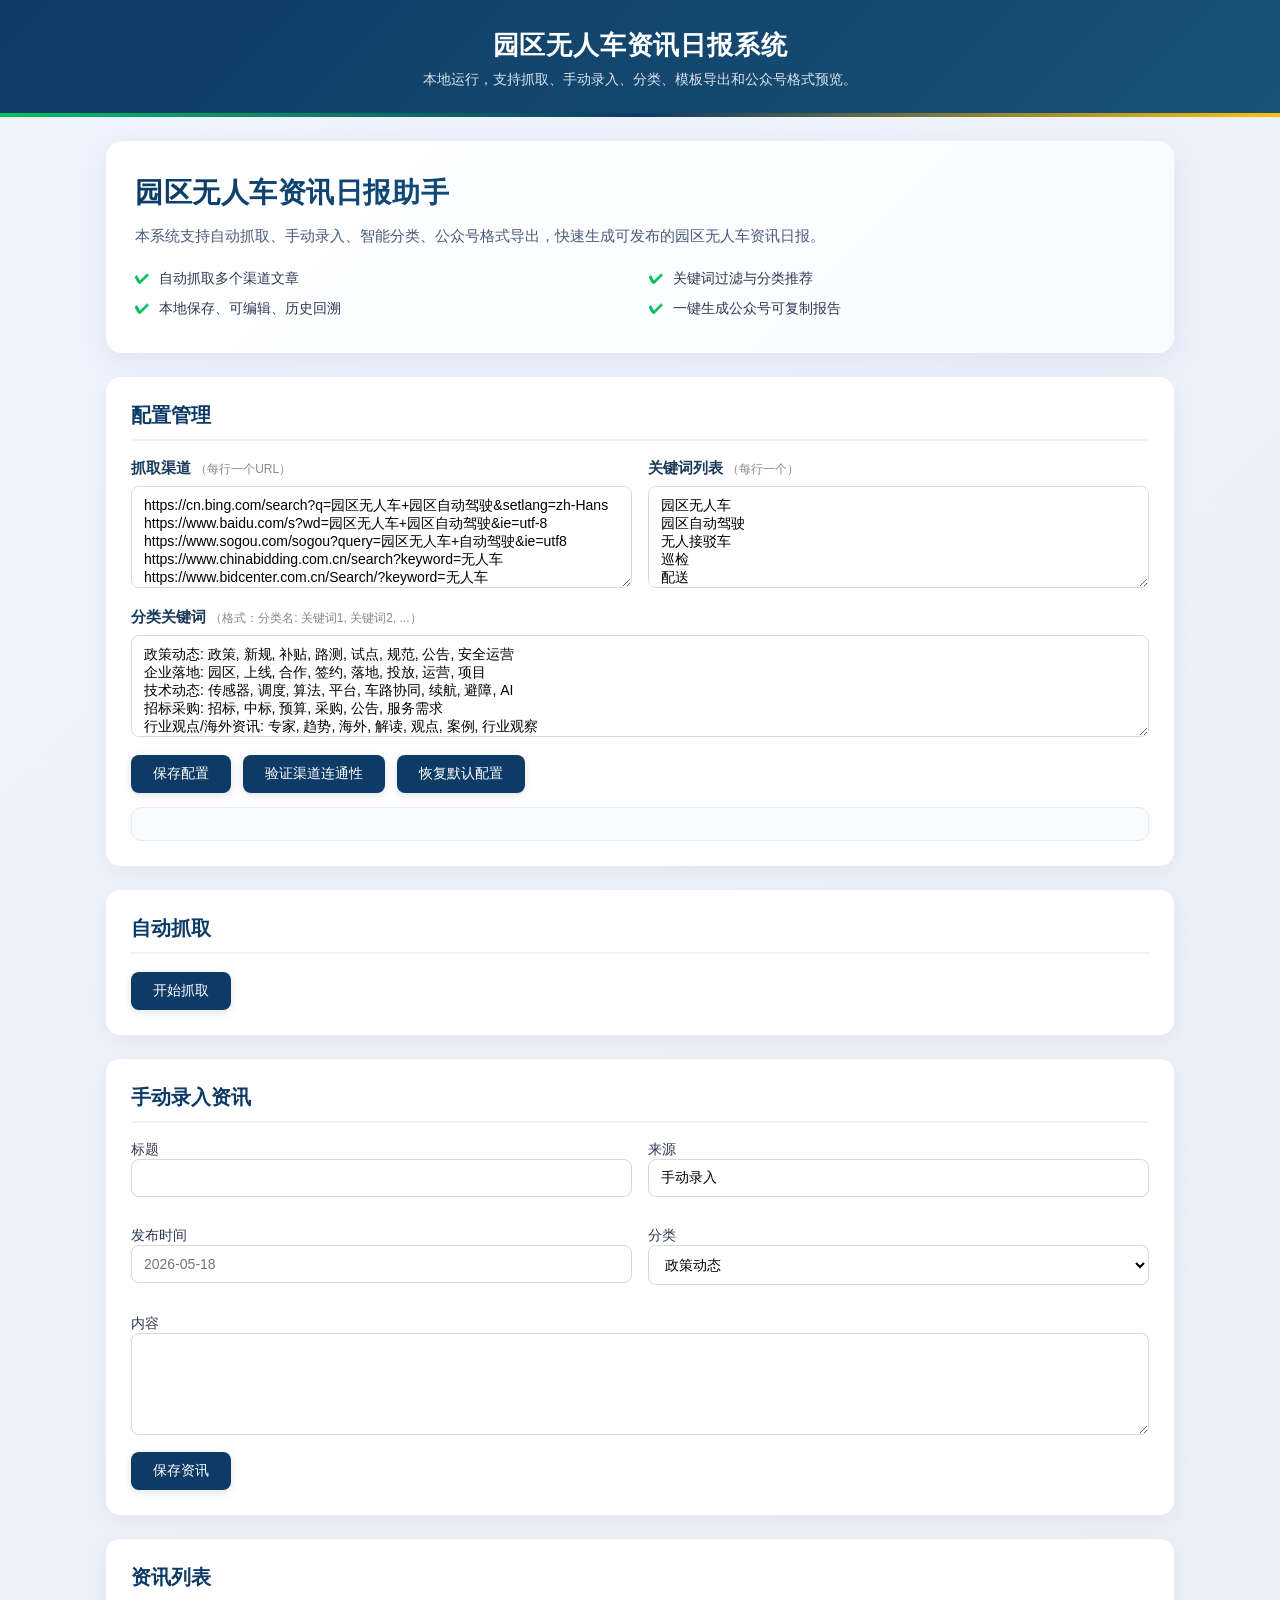
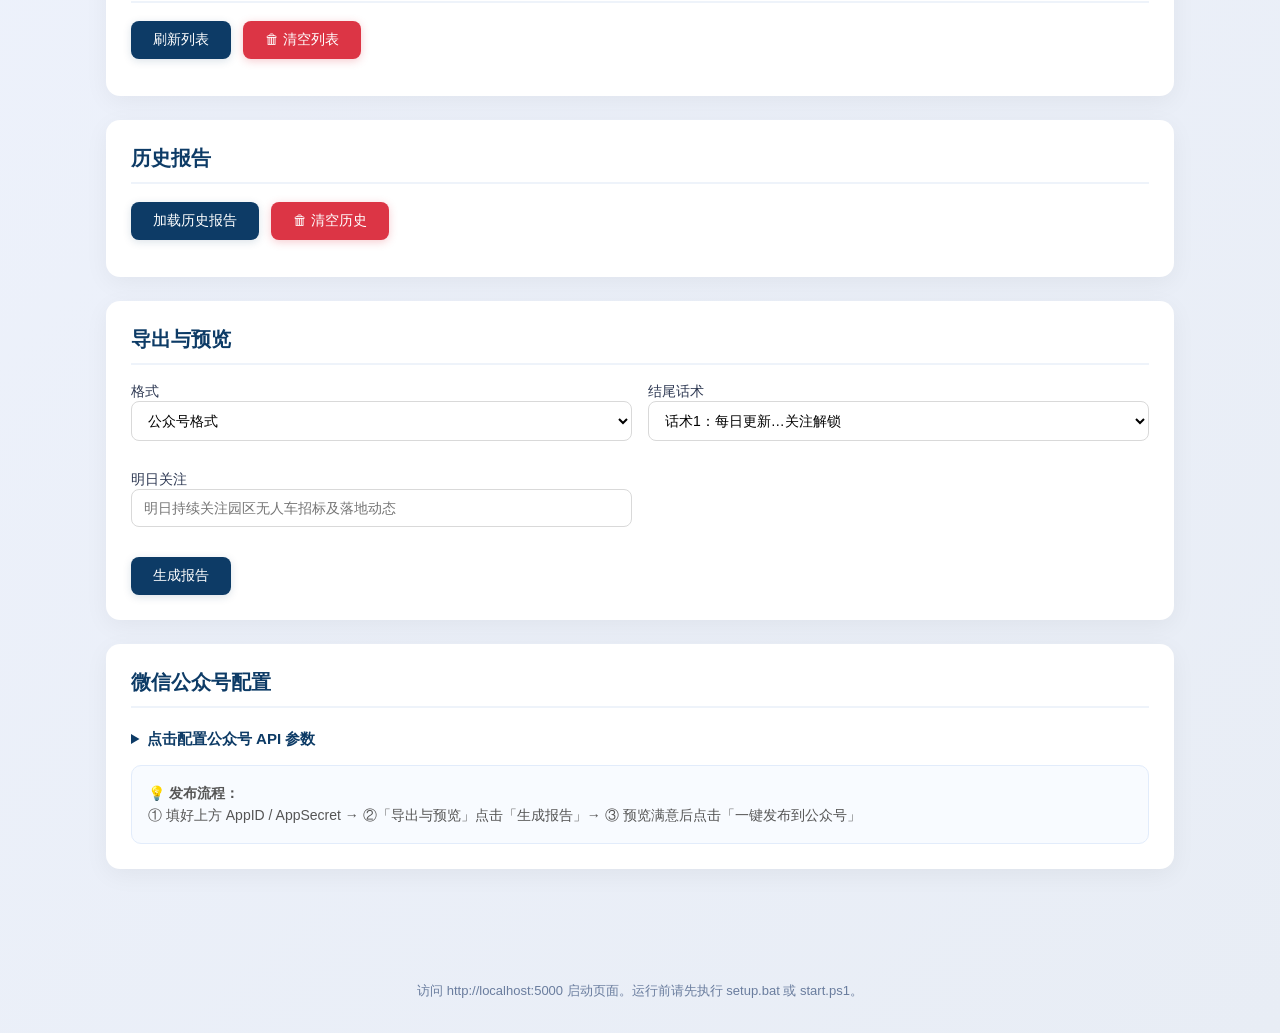
==== static/index.html @ c297212b "init: 园区无人车每日资讯日报系统" ====
<!doctype html>
<html lang="zh-CN">
<head>
  <meta charset="utf-8" />
  <meta name="viewport" content="width=device-width, initial-scale=1.0" />
  <title>园区无人车资讯日报系统</title>
  <link rel="stylesheet" href="style.css" />
</head>
<body>
  <header>
    <h1>园区无人车资讯日报系统</h1>
    <p>本地运行，支持抓取、手动录入、分类、模板导出和公众号格式预览。</p>
  </header>

  <main>
    <section class="hero">
      <div class="hero-inner">
        <div>
          <h2>园区无人车资讯日报助手</h2>
          <p>本系统支持自动抓取、手动录入、智能分类、公众号格式导出，快速生成可发布的园区无人车资讯日报。</p>
          <ul class="hero-list">
            <li>自动抓取多个渠道文章</li>
            <li>关键词过滤与分类推荐</li>
            <li>本地保存、可编辑、历史回溯</li>
            <li>一键生成公众号可复制报告</li>
          </ul>
        </div>
      </div>
    </section>

    <section class="panel">
      <h2>配置管理</h2>
      <div class="config-grid">
        <div>
          <h3>抓取渠道 <span style="font-weight:normal;font-size:12px;color:#888;">（每行一个URL）</span></h3>
          <textarea id="channels" rows="5" style="width:100%;">https://cn.bing.com/search?q=园区无人车+园区自动驾驶&setlang=zh-Hans
https://www.baidu.com/s?wd=园区无人车+园区自动驾驶&ie=utf-8
https://www.sogou.com/sogou?query=园区无人车+自动驾驶&ie=utf8
https://www.chinabidding.com.cn/search?keyword=无人车
https://www.bidcenter.com.cn/Search/?keyword=无人车
https://auto.gasgoo.com/
https://www.autohome.com.cn/bestauto/
https://www.d1ev.com/</textarea>
        </div>
        <div>
          <h3>关键词列表 <span style="font-weight:normal;font-size:12px;color:#888;">（每行一个）</span></h3>
          <textarea id="keywords" rows="5">园区无人车
园区自动驾驶
无人接驳车
巡检
配送
环卫
低速无人车
自动驾驶 园区
无人配送车
接驳车</textarea>
        </div>
      </div>
      <div style="margin-top:12px;">
        <h3>分类关键词 <span style="font-weight:normal;font-size:12px;color:#888;">（格式：分类名: 关键词1, 关键词2, ...）</span></h3>
        <textarea id="categories" rows="5" style="width:100%;">政策动态: 政策, 新规, 补贴, 路测, 试点, 规范, 公告, 安全运营
企业落地: 园区, 上线, 合作, 签约, 落地, 投放, 运营, 项目
技术动态: 传感器, 调度, 算法, 平台, 车路协同, 续航, 避障, AI
招标采购: 招标, 中标, 预算, 采购, 公告, 服务需求
行业观点/海外资讯: 专家, 趋势, 海外, 解读, 观点, 案例, 行业观察</textarea>
      </div>
      <div class="button-row">
        <button id="saveConfig">保存配置</button>
        <button id="verifyChannelsBtn">验证渠道连通性</button>
        <button id="resetDefaultChannelsBtn">恢复默认配置</button>
      </div>
      <div id="channelStatus" class="status-panel"></div>
    </section>

    <section class="panel">
      <h2>自动抓取</h2>
      <button id="crawlBtn">开始抓取</button>
      <div id="crawlResult"></div>
    </section>

    <section class="panel">
      <h2>手动录入资讯</h2>
      <div class="form-grid">
        <label>标题<input id="manualTitle" type="text" /></label>
        <label>来源<input id="manualSource" type="text" value="手动录入"/></label>
        <label>发布时间<input id="manualTime" type="text" placeholder="2026-05-18"/></label>
        <label>分类<select id="manualCategory">
          <option>政策动态</option>
          <option>企业落地</option>
          <option>技术动态</option>
          <option>招标采购</option>
          <option>行业观点/海外资讯</option>
        </select></label>
      </div>
      <label>内容<textarea id="manualContent" rows="5"></textarea></label>
      <button id="addNewsBtn">保存资讯</button>
    </section>

    <section class="panel">
      <h2>资讯列表</h2>
      <div class="button-row" style="margin-bottom:12px;">
        <button id="refreshNewsBtn">刷新列表</button>
        <button id="clearNewsBtn" class="btn-danger">🗑 清空列表</button>
      </div>
      <div id="newsList"></div>
    </section>

    <section class="panel">
      <h2>历史报告</h2>
      <div class="button-row" style="margin-bottom:12px;">
        <button id="loadHistoryBtn">加载历史报告</button>
        <button id="clearHistoryBtn" class="btn-danger">🗑 清空历史</button>
      </div>
      <div id="historyList"></div>
    </section>

    <section class="panel">
      <h2>导出与预览</h2>
      <div class="form-grid">
        <label>格式<select id="exportFormat"><option value="mp" selected>公众号格式</option><option value="text">纯文本</option><option value="html">HTML预览</option></select></label>
        <label>结尾话术<select id="closingStyle">
          <option value="0">话术1：每日更新…关注解锁</option>
          <option value="1">话术2：留言聊聊…重点跟进</option>
        </select></label>
        <label>明日关注<input id="attentionText" type="text" placeholder="明日持续关注园区无人车招标及落地动态"/></label>
      </div>
      <div class="button-row">
        <button id="exportBtn">生成报告</button>
        <button id="copyExportBtn" style="display:none;">一键复制（含格式）</button>
        <button id="publishBtn" style="display:none;" class="btn-wechat">📤 一键发布到公众号</button>
      </div>
      <div id="exportResult"></div>
      <div id="publishResult" class="status-panel" style="display:none;"></div>
    </section>

    <section class="panel">
      <h2>微信公众号配置</h2>
      <details>
        <summary>点击配置公众号 API 参数</summary>
        <div class="config-grid" style="margin-top:12px;">
          <label>AppID<input id="wechatAppid" type="text" placeholder="公众号 AppID" /></label>
          <label>AppSecret<input id="wechatSecret" type="password" placeholder="公众号 AppSecret" /></label>
          <label>公众号名称<input id="wechatName" type="text" placeholder="如：园区无人车资讯" /></label>
        </div>
        <button id="saveWechatConfig">保存公众号配置</button>
        <span id="wechatConfigStatus" class="config-status"></span>
      </details>
      <div class="status-panel" style="margin-top:12px;color:#555;">
        <strong>💡 发布流程：</strong><br/>
        ① 填好上方 AppID / AppSecret → ②「导出与预览」点击「生成报告」→ ③ 预览满意后点击「一键发布到公众号」
      </div>
    </section>
  </main>

  <footer>
    <p>访问 http://localhost:5000 启动页面。运行前请先执行 setup.bat 或 start.ps1。</p>
  </footer>

  <script src="app.js"></script>
</body>
</html>
---- static/style.css ----
* {
  box-sizing: border-box;
}

body {
  margin: 0;
  padding: 0;
  font-family: -apple-system, "Microsoft YaHei", "PingFang SC", sans-serif;
  background: linear-gradient(135deg, #f0f4ff 0%, #e8edf5 100%);
  color: #1a1a2e;
  min-height: 100vh;
}

header {
  background: linear-gradient(135deg, #0d3b66 0%, #1a5276 100%);
  color: #fff;
  padding: 28px 24px;
  text-align: center;
  position: relative;
  overflow: hidden;
}

header::after {
  content: '';
  position: absolute;
  bottom: 0;
  left: 0;
  right: 0;
  height: 4px;
  background: linear-gradient(90deg, #07c160, #0d3b66, #ffc107);
}

header h1 {
  margin: 0;
  font-size: 26px;
  font-weight: 700;
  letter-spacing: 0.03em;
}

header p {
  margin: 8px 0 0;
  font-size: 14px;
  opacity: 0.85;
}

main {
  max-width: 1100px;
  margin: 24px auto;
  padding: 0 16px 32px;
}

.hero {
  background: linear-gradient(135deg, #ffffff 0%, #f8fbff 100%);
  border-radius: 16px;
  box-shadow: 0 8px 32px rgba(13, 59, 102, 0.08);
  margin-bottom: 24px;
  padding: 32px 28px;
  border: 1px solid rgba(255,255,255,0.6);
}

.hero h2 {
  margin: 0 0 10px;
  font-size: 28px;
  font-weight: 700;
  background: linear-gradient(135deg, #0d3b66, #1a6b9e);
  -webkit-background-clip: text;
  -webkit-text-fill-color: transparent;
  background-clip: text;
  letter-spacing: 0.02em;
}

.hero p {
  margin: 0 0 18px;
  font-size: 15px;
  color: #4a5b79;
  line-height: 1.8;
}

.hero-list {
  list-style: none;
  padding: 0;
  margin: 0;
  display: grid;
  grid-template-columns: repeat(2, minmax(0, 1fr));
  gap: 8px 18px;
}

.hero-list li {
  position: relative;
  padding-left: 24px;
  color: #2d3852;
  font-size: 14px;
  line-height: 1.6;
}

.hero-list li::before {
  content: "✔";
  position: absolute;
  left: 0;
  top: 0;
  color: #07c160;
  font-weight: bold;
}

.panel {
  background: #ffffff;
  border-radius: 14px;
  box-shadow: 0 6px 24px rgba(0,0,0,0.05);
  margin-bottom: 24px;
  padding: 24px;
  border: 1px solid rgba(255,255,255,0.8);
  transition: box-shadow 0.25s ease;
}

.panel:hover {
  box-shadow: 0 8px 32px rgba(13, 59, 102, 0.08);
}

.panel h2 {
  margin-top: 0;
  margin-bottom: 18px;
  color: #0d3b66;
  font-size: 20px;
  font-weight: 600;
  padding-bottom: 10px;
  border-bottom: 2px solid #eef3fa;
}

.panel h3 {
  font-size: 15px;
  font-weight: 600;
  color: #1a3a5c;
  margin: 0 0 8px;
}

.config-grid,
.form-grid {
  display: grid;
  grid-template-columns: 1fr 1fr;
  gap: 16px;
  margin-bottom: 16px;
}

@media (max-width: 640px) {
  .config-grid,
  .form-grid {
    grid-template-columns: 1fr;
  }
  .hero-list {
    grid-template-columns: 1fr;
  }
}

.button-row {
  display: flex;
  flex-wrap: wrap;
  gap: 12px;
  margin-top: 14px;
}

.status-panel {
  margin-top: 14px;
  padding: 16px;
  background: #f8fbff;
  border: 1px solid #e2ecfb;
  border-radius: 10px;
  color: #33475b;
  font-size: 14px;
  line-height: 1.6;
}

label {
  display: block;
  margin-bottom: 14px;
  font-size: 14px;
  font-weight: 500;
  color: #2d3852;
}

input[type="text"],
input[type="password"],
textarea, select {
  width: 100%;
  padding: 10px 12px;
  border: 1.5px solid #d9d9d9;
  border-radius: 8px;
  font-size: 14px;
  font-family: inherit;
  transition: border-color 0.2s ease, box-shadow 0.2s ease;
  background: #fff;
}

input[type="text"]:focus,
input[type="password"]:focus,
textarea:focus, select:focus {
  outline: none;
  border-color: #0d3b66;
  box-shadow: 0 0 0 3px rgba(13, 59, 102, 0.1);
}

textarea {
  resize: vertical;
}

button {
  border: none;
  background: #0d3b66;
  color: #fff;
  padding: 10px 22px;
  border-radius: 8px;
  cursor: pointer;
  font-size: 14px;
  font-weight: 500;
  transition: all 0.2s ease;
  box-shadow: 0 2px 8px rgba(13, 59, 102, 0.15);
}

button:hover {
  background: #1a5276;
  transform: translateY(-1px);
  box-shadow: 0 4px 16px rgba(13, 59, 102, 0.25);
}

button:active {
  transform: translateY(0);
  box-shadow: 0 1px 4px rgba(13, 59, 102, 0.15);
}

button:disabled {
  opacity: 0.6;
  cursor: not-allowed;
  transform: none !important;
}

.news-card,
.crawl-card {
  border: 1px solid #e6e9f0;
  border-radius: 12px;
  padding: 16px;
  margin-bottom: 14px;
  background: #fbfcff;
  transition: box-shadow 0.2s ease, transform 0.2s ease;
}

.news-card:hover,
.crawl-card:hover {
  box-shadow: 0 4px 16px rgba(13, 59, 102, 0.06);
  transform: translateY(-1px);
}

.news-card-main {
  display: flex;
  gap: 14px;
  align-items: flex-start;
}

.news-title {
  font-weight: 700;
  font-size: 16px;
  color: #14385b;
}

.news-thumb {
  width: 80px;
  height: 60px;
  border-radius: 8px;
  object-fit: cover;
  flex-shrink: 0;
  background: #f0f4ff;
}

.news-body {
  flex: 1;
  min-width: 0;
}

.news-link {
  display: inline-block;
  font-size: 12px;
  color: #1a6b9e;
  text-decoration: none;
  border-bottom: 1px solid #c8daf0;
  padding-bottom: 1px;
  transition: color 0.2s;
}
.news-link:hover {
  color: #0d3b66;
  border-bottom-color: #0d3b66;
}

.news-meta {
  margin: 6px 0 0;
  font-size: 12px;
  color: #6a7d9e;
  display: flex;
  gap: 10px;
  align-items: center;
  flex-wrap: wrap;
}

.news-content {
  font-size: 14px;
  line-height: 1.7;
  color: #333;
}

.news-actions {
  margin-top: 12px;
  display: flex;
  gap: 10px;
}

.news-actions button {
  padding: 6px 14px;
  font-size: 13px;
}

.edit-form {
  border-top: 1px solid #eaeff8;
  padding-top: 14px;
  margin-top: 12px;
}

.history-card {
  border: 1px solid #e6e9f0;
  border-radius: 12px;
  padding: 16px;
  margin-bottom: 14px;
  background: #fff;
  transition: box-shadow 0.2s ease;
}

.history-card:hover {
  box-shadow: 0 4px 16px rgba(13, 59, 102, 0.06);
}

.history-card pre {
  white-space: pre-wrap;
  word-break: break-word;
  background: #f9fbff;
  border-radius: 8px;
  padding: 14px;
  border: 1px solid #e6e9f0;
  margin-top: 8px;
  font-size: 13px;
}

footer {
  text-align: center;
  color: #6a7d9e;
  font-size: 13px;
  padding: 20px 0;
}

pre {
  white-space: pre-wrap;
  word-break: break-word;
  background: #f0f4ff;
  padding: 16px;
  border-radius: 10px;
  border: 1px solid #dce3f5;
  font-size: 13px;
}

.badge {
  display: inline-block;
  padding: 3px 10px;
  border-radius: 12px;
  font-size: 11px;
  font-weight: 600;
  color: #fff;
  letter-spacing: 0.02em;
}
.badge-pass { background: #07c160; }
.badge-weak { background: #ff9500; color: #fff; }
.badge-fail { background: #ff3b30; }

.btn-wechat {
  background: #07c160;
  box-shadow: 0 2px 8px rgba(7, 193, 96, 0.3);
}
.btn-wechat:hover {
  background: #06ad56;
  box-shadow: 0 4px 16px rgba(7, 193, 96, 0.4);
}

.btn-danger {
  background: #dc3545;
  box-shadow: 0 2px 8px rgba(220, 53, 69, 0.25);
}
.btn-danger:hover {
  background: #c82333;
  box-shadow: 0 4px 16px rgba(220, 53, 69, 0.35);
}

.mp-preview {
  background: #ffffff;
  border: 1px solid #e0e0e0;
  border-radius: 12px;
  padding: 24px 20px;
  font-family: -apple-system, "Microsoft YaHei", "PingFang SC", sans-serif;
  font-size: 15px;
  line-height: 1.8;
  color: #222;
  max-width: 600px;
  margin: 14px 0;
}
.mp-preview strong {
  font-weight: 700;
}
.mp-preview br {
  content: "";
  display: block;
  margin: 4px 0;
}

details summary {
  cursor: pointer;
  color: #0d3b66;
  font-weight: 600;
  font-size: 15px;
  padding: 4px 0;
  transition: color 0.2s;
}
details summary:hover {
  color: #1a6b9e;
}

.config-status {
  margin-left: 12px;
  font-size: 13px;
  color: #888;
}

/* ── 抓取按钮加载动画 ── */
.spinner {
  display: inline-block;
  width: 14px;
  height: 14px;
  border: 2px solid rgba(255,255,255,0.3);
  border-top-color: #fff;
  border-radius: 50%;
  animation: spin 0.7s linear infinite;
  vertical-align: middle;
  margin-right: 4px;
}

@keyframes spin {
  to { transform: rotate(360deg); }
}

button.is-loading {
  opacity: 0.8;
  cursor: wait;
  pointer-events: none;
}
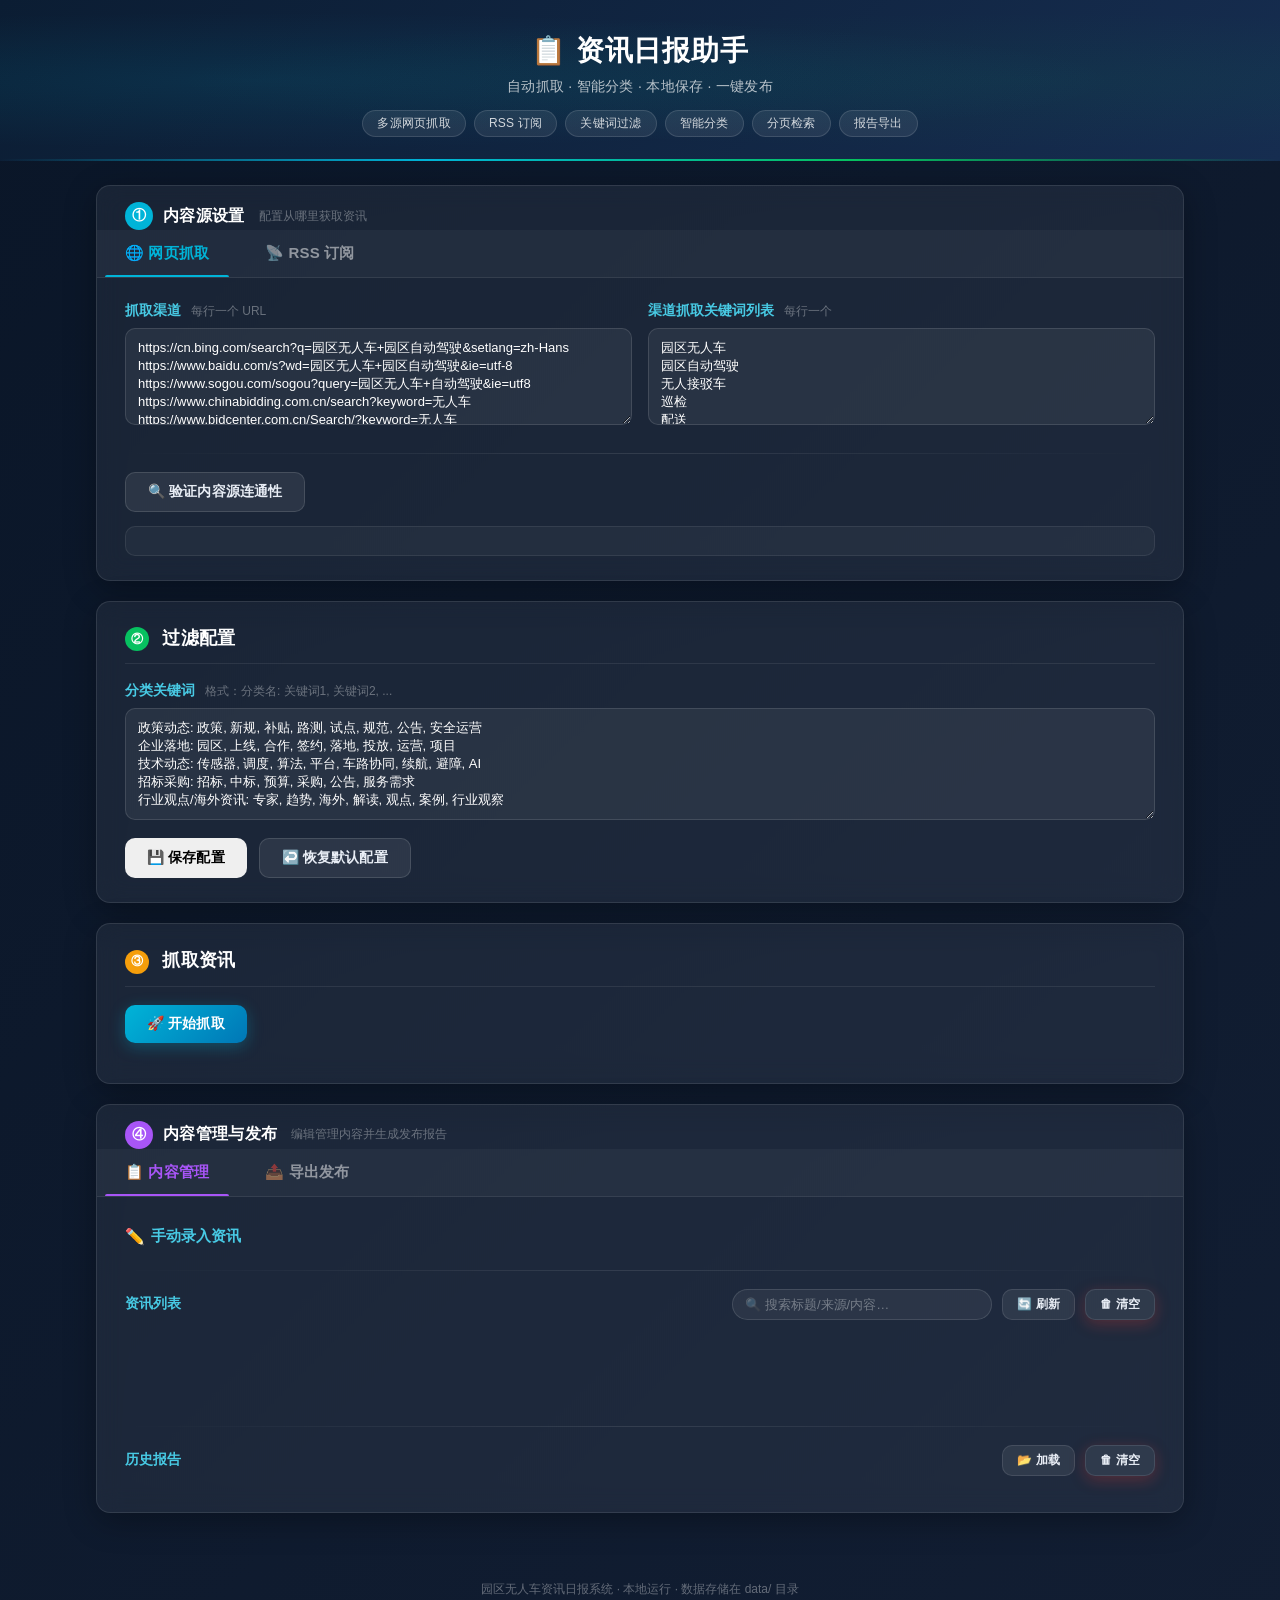
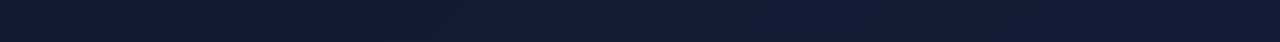
==== commit 0122fb33: "feat: 完整功能迭代 — RSS 订阅/OPML 导入/UI 重构/分页/微信发布等 - 新增 RSS 订阅源抓取（feedparser，并行 8 线程） - AV_Feeds.opml 订阅清单" ====
--- a/static/index.html
+++ b/static/index.html
@@ -3,37 +3,45 @@
 <head>
   <meta charset="utf-8" />
   <meta name="viewport" content="width=device-width, initial-scale=1.0" />
-  <title>园区无人车资讯日报系统</title>
+  <title>资讯日报助手</title>
   <link rel="stylesheet" href="style.css" />
 </head>
 <body>
   <header>
-    <h1>园区无人车资讯日报系统</h1>
-    <p>本地运行，支持抓取、手动录入、分类、模板导出和公众号格式预览。</p>
+    <div class="header-bg"></div>
+    <div class="header-inner">
+      <h1>📋 资讯日报助手</h1>
+      <p class="header-desc">自动抓取 · 智能分类 · 本地保存 · 一键发布</p>
+      <div class="header-tags">
+        <span>多源网页抓取</span>
+        <span>RSS 订阅</span>
+        <span>关键词过滤</span>
+        <span>智能分类</span>
+        <span>分页检索</span>
+        <span>报告导出</span>
+      </div>
+    </div>
   </header>
 
   <main>
-    <section class="hero">
-      <div class="hero-inner">
-        <div>
-          <h2>园区无人车资讯日报助手</h2>
-          <p>本系统支持自动抓取、手动录入、智能分类、公众号格式导出，快速生成可发布的园区无人车资讯日报。</p>
-          <ul class="hero-list">
-            <li>自动抓取多个渠道文章</li>
-            <li>关键词过滤与分类推荐</li>
-            <li>本地保存、可编辑、历史回溯</li>
-            <li>一键生成公众号可复制报告</li>
-          </ul>
-        </div>
-      </div>
-    </section>
-
-    <section class="panel">
-      <h2>配置管理</h2>
-      <div class="config-grid">
-        <div>
-          <h3>抓取渠道 <span style="font-weight:normal;font-size:12px;color:#888;">（每行一个URL）</span></h3>
-          <textarea id="channels" rows="5" style="width:100%;">https://cn.bing.com/search?q=园区无人车+园区自动驾驶&setlang=zh-Hans
+    <!-- ─── ① 内容源设置 ─── -->
+    <div class="panel glass sheet-wrapper step-1">
+      <div class="step-header">
+        <span class="step-badge">①</span>
+        <span class="step-label">内容源设置</span>
+        <span class="step-hint">配置从哪里获取资讯</span>
+      </div>
+      <nav class="sheet-bar" id="sourceSheetBar">
+        <button class="sheet-btn active" data-sheet="web">🌐 网页抓取</button>
+        <button class="sheet-btn" data-sheet="rss">📡 RSS 订阅</button>
+      </nav>
+
+      <!-- ▸ 网页抓取 sheet -->
+      <div class="sheet-panel" data-sheet="web">
+        <div class="config-grid">
+          <div class="field-group">
+            <h3>抓取渠道 <span class="hint">每行一个 URL</span></h3>
+            <textarea id="channels" rows="5">https://cn.bing.com/search?q=园区无人车+园区自动驾驶&setlang=zh-Hans
 https://www.baidu.com/s?wd=园区无人车+园区自动驾驶&ie=utf-8
 https://www.sogou.com/sogou?query=园区无人车+自动驾驶&ie=utf8
 https://www.chinabidding.com.cn/search?keyword=无人车
@@ -41,10 +49,10 @@
 https://auto.gasgoo.com/
 https://www.autohome.com.cn/bestauto/
 https://www.d1ev.com/</textarea>
-        </div>
-        <div>
-          <h3>关键词列表 <span style="font-weight:normal;font-size:12px;color:#888;">（每行一个）</span></h3>
-          <textarea id="keywords" rows="5">园区无人车
+          </div>
+          <div class="field-group">
+            <h3>渠道抓取关键词列表 <span class="hint">每行一个</span></h3>
+            <textarea id="keywords" rows="5">园区无人车
 园区自动驾驶
 无人接驳车
 巡检
@@ -54,106 +62,143 @@
 自动驾驶 园区
 无人配送车
 接驳车</textarea>
-        </div>
-      </div>
-      <div style="margin-top:12px;">
-        <h3>分类关键词 <span style="font-weight:normal;font-size:12px;color:#888;">（格式：分类名: 关键词1, 关键词2, ...）</span></h3>
-        <textarea id="categories" rows="5" style="width:100%;">政策动态: 政策, 新规, 补贴, 路测, 试点, 规范, 公告, 安全运营
+          </div>
+        </div>
+        <div class="section-divider"></div>
+        <div style="display:flex;gap:8px;align-items:center;">
+          <button id="verifyChannelsBtn" class="btn-secondary">🔍 验证内容源连通性</button>
+        </div>
+        <div id="channelStatus" class="status-panel verify-scroll"></div>
+      </div>
+
+      <!-- ▸ RSS 订阅 sheet -->
+      <div class="sheet-panel hidden" data-sheet="rss">
+        <div class="field-group">
+          <h3>RSS 订阅源 <span class="hint">每行一个 Feed URL，不额外过滤关键词</span></h3>
+          <textarea id="rssSources" rows="4" placeholder="https://example.com/feed.xml"></textarea>
+          <button id="verifyRssBtn" class="btn-secondary" style="margin-top:8px;">🔍 验证 RSS 源连通性</button>
+        </div>
+        <div id="rssVerifyResult" class="status-panel verify-scroll" style="margin-top:12px;"></div>
+      </div>
+    </div>
+
+    <!-- ─── 过滤配置 ─── -->
+    <section class="panel glass">
+      <h2><span class="step-badge badge-2" style="display:inline-flex;width:24px;height:24px;font-size:12px;margin-right:8px;vertical-align:middle;">②</span> 过滤配置</h2>
+      <div class="field-group">
+        <h3>分类关键词 <span class="hint">格式：分类名: 关键词1, 关键词2, ...</span></h3>
+        <textarea id="categories" rows="6">政策动态: 政策, 新规, 补贴, 路测, 试点, 规范, 公告, 安全运营
 企业落地: 园区, 上线, 合作, 签约, 落地, 投放, 运营, 项目
 技术动态: 传感器, 调度, 算法, 平台, 车路协同, 续航, 避障, AI
 招标采购: 招标, 中标, 预算, 采购, 公告, 服务需求
 行业观点/海外资讯: 专家, 趋势, 海外, 解读, 观点, 案例, 行业观察</textarea>
       </div>
       <div class="button-row">
-        <button id="saveConfig">保存配置</button>
-        <button id="verifyChannelsBtn">验证渠道连通性</button>
-        <button id="resetDefaultChannelsBtn">恢复默认配置</button>
-      </div>
-      <div id="channelStatus" class="status-panel"></div>
+        <button id="saveConfig">💾 保存配置</button>
+        <button id="resetDefaultChannelsBtn" class="btn-secondary">↩️ 恢复默认配置</button>
+      </div>
     </section>
 
-    <section class="panel">
-      <h2>自动抓取</h2>
-      <button id="crawlBtn">开始抓取</button>
+    <!-- ─── 抓取资讯 ─── -->
+    <section class="panel glass">
+      <h2><span class="step-badge badge-3" style="display:inline-flex;width:24px;height:24px;font-size:12px;margin-right:8px;vertical-align:middle;">③</span> 抓取资讯</h2>
+      <div class="action-bar">
+        <button id="crawlBtn" class="btn-primary" onclick="crawlNews()">🚀 开始抓取</button>
+      </div>
       <div id="crawlResult"></div>
     </section>
 
-    <section class="panel">
-      <h2>手动录入资讯</h2>
-      <div class="form-grid">
-        <label>标题<input id="manualTitle" type="text" /></label>
-        <label>来源<input id="manualSource" type="text" value="手动录入"/></label>
-        <label>发布时间<input id="manualTime" type="text" placeholder="2026-05-18"/></label>
-        <label>分类<select id="manualCategory">
-          <option>政策动态</option>
-          <option>企业落地</option>
-          <option>技术动态</option>
-          <option>招标采购</option>
-          <option>行业观点/海外资讯</option>
-        </select></label>
-      </div>
-      <label>内容<textarea id="manualContent" rows="5"></textarea></label>
-      <button id="addNewsBtn">保存资讯</button>
-    </section>
-
-    <section class="panel">
-      <h2>资讯列表</h2>
-      <div class="button-row" style="margin-bottom:12px;">
-        <button id="refreshNewsBtn">刷新列表</button>
-        <button id="clearNewsBtn" class="btn-danger">🗑 清空列表</button>
-      </div>
-      <div id="newsList"></div>
-    </section>
-
-    <section class="panel">
-      <h2>历史报告</h2>
-      <div class="button-row" style="margin-bottom:12px;">
-        <button id="loadHistoryBtn">加载历史报告</button>
-        <button id="clearHistoryBtn" class="btn-danger">🗑 清空历史</button>
-      </div>
-      <div id="historyList"></div>
-    </section>
-
-    <section class="panel">
-      <h2>导出与预览</h2>
-      <div class="form-grid">
-        <label>格式<select id="exportFormat"><option value="mp" selected>公众号格式</option><option value="text">纯文本</option><option value="html">HTML预览</option></select></label>
-        <label>结尾话术<select id="closingStyle">
-          <option value="0">话术1：每日更新…关注解锁</option>
-          <option value="1">话术2：留言聊聊…重点跟进</option>
-        </select></label>
-        <label>明日关注<input id="attentionText" type="text" placeholder="明日持续关注园区无人车招标及落地动态"/></label>
-      </div>
-      <div class="button-row">
-        <button id="exportBtn">生成报告</button>
-        <button id="copyExportBtn" style="display:none;">一键复制（含格式）</button>
-        <button id="publishBtn" style="display:none;" class="btn-wechat">📤 一键发布到公众号</button>
-      </div>
-      <div id="exportResult"></div>
-      <div id="publishResult" class="status-panel" style="display:none;"></div>
-    </section>
-
-    <section class="panel">
-      <h2>微信公众号配置</h2>
-      <details>
-        <summary>点击配置公众号 API 参数</summary>
-        <div class="config-grid" style="margin-top:12px;">
-          <label>AppID<input id="wechatAppid" type="text" placeholder="公众号 AppID" /></label>
-          <label>AppSecret<input id="wechatSecret" type="password" placeholder="公众号 AppSecret" /></label>
-          <label>公众号名称<input id="wechatName" type="text" placeholder="如：园区无人车资讯" /></label>
-        </div>
-        <button id="saveWechatConfig">保存公众号配置</button>
-        <span id="wechatConfigStatus" class="config-status"></span>
-      </details>
-      <div class="status-panel" style="margin-top:12px;color:#555;">
-        <strong>💡 发布流程：</strong><br/>
-        ① 填好上方 AppID / AppSecret → ②「导出与预览」点击「生成报告」→ ③ 预览满意后点击「一键发布到公众号」
-      </div>
-    </section>
+    <!-- ─── ④ 内容管理与发布 ─── -->
+    <div class="panel glass sheet-wrapper step-3">
+      <div class="step-header">
+        <span class="step-badge">④</span>
+        <span class="step-label">内容管理与发布</span>
+        <span class="step-hint">编辑管理内容并生成发布报告</span>
+      </div>
+      <nav class="sheet-bar" id="sheetBar">
+        <button class="sheet-btn active" data-sheet="content">📋 内容管理</button>
+        <button class="sheet-btn" data-sheet="export">📤 导出发布</button>
+      </nav>
+
+      <!-- ▸ 内容管理 sheet -->
+      <div class="sheet-panel" data-sheet="content">
+        <details class="collapsible">
+          <summary><span class="summary-icon">✏️</span> 手动录入资讯</summary>
+          <div class="form-grid" style="margin-top:12px;">
+            <label>标题<input id="manualTitle" type="text" /></label>
+            <label>来源<input id="manualSource" type="text" value="手动录入"/></label>
+            <label>发布时间<input id="manualTime" type="text" placeholder="2026-05-18"/></label>
+            <label>分类<select id="manualCategory">
+              <option>政策动态</option>
+              <option>企业落地</option>
+              <option>技术动态</option>
+              <option>招标采购</option>
+              <option>行业观点/海外资讯</option>
+            </select></label>
+          </div>
+          <label style="margin-top:8px;">内容<textarea id="manualContent" rows="4"></textarea></label>
+          <button id="addNewsBtn" class="btn-secondary">💾 保存资讯</button>
+        </details>
+
+        <div class="section-divider"></div>
+
+        <div class="list-toolbar">
+          <h3 style="margin:0;flex:1;">资讯列表</h3>
+          <input id="newsSearch" type="text" placeholder="🔍 搜索标题/来源/内容…" class="search-input" />
+          <button id="refreshNewsBtn" class="btn-sm">🔄 刷新</button>
+          <button id="clearNewsBtn" class="btn-sm btn-danger">🗑 清空</button>
+        </div>
+        <div id="newsList" class="news-list-container"></div>
+        <div id="newsPagination" class="pagination-bar"></div>
+
+        <div class="section-divider"></div>
+
+        <div class="list-toolbar">
+          <h3 style="margin:0;flex:1;">历史报告</h3>
+          <button id="loadHistoryBtn" class="btn-sm">📂 加载</button>
+          <button id="clearHistoryBtn" class="btn-sm btn-danger">🗑 清空</button>
+        </div>
+        <div id="historyList"></div>
+      </div>
+
+      <!-- ▸ 导出发布 sheet -->
+      <div class="sheet-panel hidden" data-sheet="export">
+        <h2 style="margin-top:0;">📤 导出与发布</h2>
+        <div class="form-grid">
+          <label>格式<select id="exportFormat"><option value="mp" selected>公众号格式</option><option value="text">纯文本</option><option value="html">HTML 预览</option></select></label>
+          <label>结尾话术<select id="closingStyle">
+            <option value="0">话术1：每日更新…关注解锁</option>
+            <option value="1">话术2：留言聊聊…重点跟进</option>
+          </select></label>
+          <label style="grid-column:1/-1;">明日关注<input id="attentionText" type="text" placeholder="明日持续关注园区无人车招标及落地动态" /></label>
+        </div>
+        <div class="action-bar">
+          <button id="exportBtn" class="btn-primary">📄 生成报告</button>
+          <button id="copyExportBtn" style="display:none;" class="btn-secondary">📋 一键复制（含格式）</button>
+          <button id="publishBtn" style="display:none;" class="btn-wechat">📤 发布到公众号</button>
+        </div>
+        <div id="exportResult"></div>
+        <div id="publishResult" class="status-panel" style="display:none;"></div>
+
+        <details class="collapsible" style="margin-top:20px;">
+          <summary><span class="summary-icon">🔧</span> 微信公众号配置 <a href="/wx_publish_config.html" target="_blank" class="config-guide-link" style="font-weight:400;font-size:12px;color:var(--accent);text-decoration:none;margin-left:8px;">📖 配置指引</a></summary>
+          <div class="config-grid" style="margin-top:12px;">
+            <label>AppID<input id="wechatAppid" type="text" placeholder="公众号 AppID" /></label>
+            <label>AppSecret<input id="wechatSecret" type="password" placeholder="公众号 AppSecret" /></label>
+            <label>公众号名称<input id="wechatName" type="text" placeholder="如：园区无人车资讯" /></label>
+          </div>
+          <button id="saveWechatConfig" class="btn-secondary">💾 保存公众号配置</button>
+          <span id="wechatConfigStatus" class="config-status"></span>
+          <p class="hint" style="margin-top:10px;">
+            💡 ① 填好 AppID/AppSecret → ② 点击「生成报告」→ ③ 预览满意后点击「发布到公众号」
+          </p>
+        </details>
+      </div>
+    </div>
   </main>
 
   <footer>
-    <p>访问 http://localhost:5000 启动页面。运行前请先执行 setup.bat 或 start.ps1。</p>
+    <p>园区无人车资讯日报系统 · 本地运行 · 数据存储在 data/ 目录</p>
   </footer>
 
   <script src="app.js"></script>
--- a/static/style.css
+++ b/static/style.css
@@ -1,154 +1,348 @@
-* {
-  box-sizing: border-box;
+/* ══════════════════════════════════════════════════════════════
+   园区无人车资讯日报系统 — 科技感 UI
+   ══════════════════════════════════════════════════════════════ */
+
+/* ── Reset & Base ─────────────────────────────────────────── */
+*, *::before, *::after { box-sizing: border-box; }
+
+:root {
+  --primary:    #0d3b66;
+  --primary-light: #1a6b9e;
+  --accent:     #00b4d8;
+  --accent2:    #48cae4;
+  --success:    #07c160;
+  --warning:    #ff9500;
+  --danger:     #ff3b30;
+  --bg-start:   #0a1628;
+  --bg-end:     #121e33;
+  --card-bg:    rgba(255,255,255,0.06);
+  --card-border: rgba(255,255,255,0.10);
+  --text:       #e8edf5;
+  --text-muted: rgba(255,255,255,0.50);
+  --text-dim:   rgba(255,255,255,0.35);
+  --glow:       rgba(0,180,216,0.15);
+  --radius:     14px;
+  --radius-sm:  10px;
+  --shadow:     0 8px 32px rgba(0,0,0,0.30);
 }
 
 body {
   margin: 0;
   padding: 0;
-  font-family: -apple-system, "Microsoft YaHei", "PingFang SC", sans-serif;
-  background: linear-gradient(135deg, #f0f4ff 0%, #e8edf5 100%);
-  color: #1a1a2e;
+  font-family: -apple-system, "Microsoft YaHei", "PingFang SC", "Helvetica Neue", sans-serif;
+  background: linear-gradient(135deg, var(--bg-start) 0%, var(--bg-end) 100%);
+  color: var(--text);
   min-height: 100vh;
 }
 
+/* ── Header ───────────────────────────────────────────────── */
 header {
-  background: linear-gradient(135deg, #0d3b66 0%, #1a5276 100%);
-  color: #fff;
-  padding: 28px 24px;
-  text-align: center;
   position: relative;
+  background: linear-gradient(135deg, #0b1d33 0%, #162d50 100%);
+  color: #fff;
+  padding: 0;
   overflow: hidden;
 }
-
+.header-bg {
+  position: absolute;
+  inset: 0;
+  background:
+    radial-gradient(ellipse at 20% 50%, rgba(0,180,216,0.10) 0%, transparent 60%),
+    radial-gradient(ellipse at 80% 50%, rgba(7,193,96,0.06) 0%, transparent 60%);
+  pointer-events: none;
+}
 header::after {
   content: '';
   position: absolute;
-  bottom: 0;
-  left: 0;
-  right: 0;
-  height: 4px;
-  background: linear-gradient(90deg, #07c160, #0d3b66, #ffc107);
-}
-
-header h1 {
+  bottom: 0; left: 0; right: 0;
+  height: 2px;
+  background: linear-gradient(90deg, transparent, var(--accent), var(--success), transparent);
+}
+.header-inner {
+  position: relative;
+  padding: 32px 24px 24px;
+  text-align: center;
+}
+.header-inner h1 {
   margin: 0;
-  font-size: 26px;
+  font-size: 28px;
   font-weight: 700;
   letter-spacing: 0.03em;
 }
-
-header p {
-  margin: 8px 0 0;
+.header-desc {
+  margin: 8px 0 14px;
   font-size: 14px;
-  opacity: 0.85;
-}
-
+  opacity: 0.70;
+  letter-spacing: 0.02em;
+}
+.header-tags {
+  display: flex;
+  flex-wrap: wrap;
+  justify-content: center;
+  gap: 8px;
+}
+.header-tags span {
+  display: inline-block;
+  padding: 4px 14px;
+  background: rgba(255,255,255,0.08);
+  border: 1px solid rgba(255,255,255,0.12);
+  border-radius: 20px;
+  font-size: 12px;
+  color: rgba(255,255,255,0.80);
+  letter-spacing: 0.02em;
+  transition: all 0.2s;
+}
+.header-tags span:hover {
+  background: rgba(255,255,255,0.14);
+  color: #fff;
+  border-color: var(--accent);
+}
+
+/* ── Step header ──────────────────────────────────────────── */
+.step-header {
+  display: flex;
+  align-items: center;
+  gap: 10px;
+  padding: 16px 28px 0;
+}
+.step-badge {
+  display: inline-flex;
+  align-items: center;
+  justify-content: center;
+  width: 28px;
+  height: 28px;
+  border-radius: 50%;
+  font-size: 14px;
+  font-weight: 700;
+  color: #fff;
+  flex-shrink: 0;
+}
+.step-label {
+  font-size: 16px;
+  font-weight: 700;
+  color: #fff;
+  letter-spacing: 0.02em;
+}
+.step-hint {
+  font-size: 12px;
+  color: var(--text-dim);
+  margin-left: 4px;
+}
+/* Step accent colors */
+.step-1 .step-badge { background: var(--accent); }
+.step-1 .sheet-btn.active::after { background: var(--accent); }
+.step-1 .sheet-btn.active { color: var(--accent); }
+.badge-2 { background: #07c160 !important; }  /* ② 过滤配置 - 绿色 */
+.badge-3 { background: #f59e0b !important; }  /* ③ 抓取资讯 - 琥珀色 */
+
+/* Inline step badge in panel h2 (for standalone sections) */
+.panel h2 .step-badge {
+  display: inline-flex !important;
+  width: 24px;
+  height: 24px;
+  font-size: 12px;
+  margin-right: 8px;
+  vertical-align: middle;
+  background: var(--accent);
+}
+
+
+.step-2 .step-badge { background: var(--success); }
+.step-2 .sheet-btn.active::after { background: var(--success); }
+.step-2 .sheet-btn.active { color: var(--success); }
+
+.step-3 .step-badge { background: #a855f7; }
+.step-3 .sheet-btn.active::after { background: #a855f7; }
+.step-3 .sheet-btn.active { color: #a855f7; }
+
+/* ── Layout ────────────────────────────────────────────────── */
 main {
-  max-width: 1100px;
-  margin: 24px auto;
-  padding: 0 16px 32px;
-}
-
-.hero {
-  background: linear-gradient(135deg, #ffffff 0%, #f8fbff 100%);
-  border-radius: 16px;
-  box-shadow: 0 8px 32px rgba(13, 59, 102, 0.08);
-  margin-bottom: 24px;
-  padding: 32px 28px;
-  border: 1px solid rgba(255,255,255,0.6);
-}
-
-.hero h2 {
-  margin: 0 0 10px;
-  font-size: 28px;
+  max-width: 1120px;
+  margin: 24px auto 40px;
+  padding: 0 16px;
+}
+
+/* ── Glass Card ────────────────────────────────────────────── */
+.glass {
+  background: var(--card-bg);
+  backdrop-filter: blur(12px);
+  -webkit-backdrop-filter: blur(12px);
+  border: 1px solid var(--card-border);
+  border-radius: var(--radius);
+  box-shadow: var(--shadow);
+  transition: transform 0.2s ease, box-shadow 0.3s ease;
+}
+
+/* ── Panels ────────────────────────────────────────────────── */
+.panel {
+  padding: 24px 28px;
+  margin-bottom: 20px;
+}
+.panel h2 {
+  margin: 0 0 18px;
+  font-size: 18px;
   font-weight: 700;
-  background: linear-gradient(135deg, #0d3b66, #1a6b9e);
-  -webkit-background-clip: text;
-  -webkit-text-fill-color: transparent;
-  background-clip: text;
+  color: #fff;
   letter-spacing: 0.02em;
-}
-
-.hero p {
-  margin: 0 0 18px;
-  font-size: 15px;
-  color: #4a5b79;
-  line-height: 1.8;
-}
-
-.hero-list {
-  list-style: none;
-  padding: 0;
-  margin: 0;
-  display: grid;
-  grid-template-columns: repeat(2, minmax(0, 1fr));
-  gap: 8px 18px;
-}
-
-.hero-list li {
-  position: relative;
-  padding-left: 24px;
-  color: #2d3852;
+  padding-bottom: 12px;
+  border-bottom: 1px solid rgba(255,255,255,0.08);
+}
+.panel h3 {
+  margin: 0 0 8px;
   font-size: 14px;
-  line-height: 1.6;
-}
-
-.hero-list li::before {
-  content: "✔";
-  position: absolute;
-  left: 0;
-  top: 0;
-  color: #07c160;
-  font-weight: bold;
-}
-
-.panel {
-  background: #ffffff;
-  border-radius: 14px;
-  box-shadow: 0 6px 24px rgba(0,0,0,0.05);
-  margin-bottom: 24px;
-  padding: 24px;
-  border: 1px solid rgba(255,255,255,0.8);
-  transition: box-shadow 0.25s ease;
-}
-
-.panel:hover {
-  box-shadow: 0 8px 32px rgba(13, 59, 102, 0.08);
-}
-
-.panel h2 {
-  margin-top: 0;
-  margin-bottom: 18px;
-  color: #0d3b66;
-  font-size: 20px;
   font-weight: 600;
-  padding-bottom: 10px;
-  border-bottom: 2px solid #eef3fa;
-}
-
-.panel h3 {
-  font-size: 15px;
-  font-weight: 600;
-  color: #1a3a5c;
-  margin: 0 0 8px;
-}
-
+  color: var(--accent2);
+}
+
+/* ── Field groups ──────────────────────────────────────────── */
+.field-group {
+  margin-bottom: 6px;
+}
+.hint {
+  font-weight: 400;
+  font-size: 12px;
+  color: var(--text-dim);
+  margin-left: 6px;
+}
+
+/* ── Grids ──────────────────────────────────────────────────── */
 .config-grid,
 .form-grid {
   display: grid;
   grid-template-columns: 1fr 1fr;
   gap: 16px;
+}
+.form-grid label {
+  display: block;
+  font-size: 13px;
+  font-weight: 500;
+  color: var(--text-muted);
+  margin-bottom: 4px;
+}
+
+/* ── Divider ───────────────────────────────────────────────── */
+.section-divider {
+  height: 1px;
+  background: linear-gradient(90deg, transparent, rgba(255,255,255,0.10), transparent);
+  margin: 18px 0;
+}
+
+/* ── Inputs ────────────────────────────────────────────────── */
+input[type="text"],
+input[type="password"],
+textarea,
+select {
+  width: 100%;
+  padding: 10px 12px;
+  background: rgba(255,255,255,0.06);
+  border: 1px solid rgba(255,255,255,0.12);
+  border-radius: var(--radius-sm);
+  color: #fff;
+  font-size: 13px;
+  font-family: inherit;
+  transition: border-color 0.2s ease, box-shadow 0.2s ease;
+}
+input::placeholder,
+textarea::placeholder {
+  color: var(--text-dim);
+}
+input:focus,
+textarea:focus,
+select:focus {
+  outline: none;
+  border-color: var(--accent);
+  box-shadow: 0 0 0 3px var(--glow);
+  background: rgba(255,255,255,0.08);
+}
+textarea { resize: vertical; }
+select {
+  cursor: pointer;
+  appearance: none;
+  background-image: url("data:image/svg+xml,%3Csvg xmlns='http://www.w3.org/2000/svg' width='12' height='8' viewBox='0 0 12 8'%3E%3Cpath fill='rgba(255,255,255,0.5)' d='M6 8L0 0h12z'/%3E%3C/svg%3E");
+  background-repeat: no-repeat;
+  background-position: right 12px center;
+  padding-right: 32px;
+}
+select option {
+  background: #1a2a40;
+  color: #fff;
+}
+
+/* ── Buttons ───────────────────────────────────────────────── */
+button {
+  border: none;
+  padding: 10px 22px;
+  border-radius: var(--radius-sm);
+  cursor: pointer;
+  font-size: 14px;
+  font-weight: 600;
+  font-family: inherit;
+  transition: all 0.2s ease;
+  letter-spacing: 0.01em;
+}
+button:disabled {
+  opacity: 0.4;
+  cursor: not-allowed;
+  transform: none !important;
+}
+
+.btn-primary {
+  background: linear-gradient(135deg, var(--accent), #0077b6);
+  color: #fff;
+  box-shadow: 0 4px 16px rgba(0,180,216,0.30);
+}
+.btn-primary:hover:not(:disabled) {
+  transform: translateY(-2px);
+  box-shadow: 0 6px 24px rgba(0,180,216,0.45);
+}
+
+.btn-secondary {
+  background: rgba(255,255,255,0.08);
+  color: var(--text);
+  border: 1px solid rgba(255,255,255,0.12);
+}
+.btn-secondary:hover:not(:disabled) {
+  background: rgba(255,255,255,0.14);
+  border-color: rgba(255,255,255,0.20);
+  transform: translateY(-1px);
+}
+
+.btn-wechat {
+  background: linear-gradient(135deg, #07c160, #06ad56);
+  color: #fff;
+  box-shadow: 0 4px 16px rgba(7,193,96,0.30);
+}
+.btn-wechat:hover:not(:disabled) {
+  transform: translateY(-2px);
+  box-shadow: 0 6px 24px rgba(7,193,96,0.45);
+}
+
+.btn-danger {
+  background: linear-gradient(135deg, #ff3b30, #dc3545);
+  color: #fff;
+  box-shadow: 0 4px 16px rgba(255,59,48,0.25);
+}
+.btn-danger:hover:not(:disabled) {
+  transform: translateY(-1px);
+}
+
+.btn-sm {
+  padding: 6px 14px;
+  font-size: 12px;
+  background: rgba(255,255,255,0.08);
+  color: var(--text);
+  border: 1px solid rgba(255,255,255,0.10);
+}
+.btn-sm:hover:not(:disabled) {
+  background: rgba(255,255,255,0.14);
+}
+
+/* ── Action bar ────────────────────────────────────────────── */
+.action-bar {
+  display: flex;
+  flex-wrap: wrap;
+  gap: 12px;
   margin-bottom: 16px;
-}
-
-@media (max-width: 640px) {
-  .config-grid,
-  .form-grid {
-    grid-template-columns: 1fr;
-  }
-  .hero-list {
-    grid-template-columns: 1fr;
-  }
 }
 
 .button-row {
@@ -158,299 +352,314 @@
   margin-top: 14px;
 }
 
+/* ── Status panel ──────────────────────────────────────────── */
 .status-panel {
   margin-top: 14px;
-  padding: 16px;
-  background: #f8fbff;
-  border: 1px solid #e2ecfb;
-  border-radius: 10px;
-  color: #33475b;
-  font-size: 14px;
+  padding: 14px 16px;
+  background: rgba(255,255,255,0.04);
+  border: 1px solid rgba(255,255,255,0.08);
+  border-radius: var(--radius-sm);
+  font-size: 13px;
   line-height: 1.6;
-}
-
-label {
-  display: block;
-  margin-bottom: 14px;
-  font-size: 14px;
-  font-weight: 500;
-  color: #2d3852;
-}
-
-input[type="text"],
-input[type="password"],
-textarea, select {
-  width: 100%;
-  padding: 10px 12px;
-  border: 1.5px solid #d9d9d9;
-  border-radius: 8px;
-  font-size: 14px;
-  font-family: inherit;
-  transition: border-color 0.2s ease, box-shadow 0.2s ease;
-  background: #fff;
-}
-
-input[type="text"]:focus,
-input[type="password"]:focus,
-textarea:focus, select:focus {
-  outline: none;
-  border-color: #0d3b66;
-  box-shadow: 0 0 0 3px rgba(13, 59, 102, 0.1);
-}
-
-textarea {
-  resize: vertical;
-}
-
-button {
-  border: none;
-  background: #0d3b66;
-  color: #fff;
-  padding: 10px 22px;
-  border-radius: 8px;
-  cursor: pointer;
-  font-size: 14px;
-  font-weight: 500;
-  transition: all 0.2s ease;
-  box-shadow: 0 2px 8px rgba(13, 59, 102, 0.15);
-}
-
-button:hover {
-  background: #1a5276;
-  transform: translateY(-1px);
-  box-shadow: 0 4px 16px rgba(13, 59, 102, 0.25);
-}
-
-button:active {
-  transform: translateY(0);
-  box-shadow: 0 1px 4px rgba(13, 59, 102, 0.15);
-}
-
-button:disabled {
-  opacity: 0.6;
-  cursor: not-allowed;
-  transform: none !important;
-}
-
+  color: var(--text-muted);
+}
+.verify-scroll {
+  max-height: calc(1.6em * 5 + 28px);
+  overflow-y: auto;
+}
+.verify-scroll::-webkit-scrollbar {
+  width: 6px;
+}
+.verify-scroll::-webkit-scrollbar-track {
+  background: transparent;
+}
+.verify-scroll::-webkit-scrollbar-thumb {
+  background: rgba(255,255,255,0.15);
+  border-radius: 3px;
+}
+
+/* ── Cards (news / crawl / history) ────────────────────────── */
 .news-card,
 .crawl-card {
-  border: 1px solid #e6e9f0;
-  border-radius: 12px;
-  padding: 16px;
-  margin-bottom: 14px;
-  background: #fbfcff;
-  transition: box-shadow 0.2s ease, transform 0.2s ease;
-}
-
+  background: rgba(255,255,255,0.04);
+  border: 1px solid rgba(255,255,255,0.08);
+  border-radius: var(--radius-sm);
+  padding: 14px 16px;
+  margin-bottom: 12px;
+  transition: background 0.2s ease, transform 0.2s ease;
+}
 .news-card:hover,
 .crawl-card:hover {
-  box-shadow: 0 4px 16px rgba(13, 59, 102, 0.06);
+  background: rgba(255,255,255,0.07);
   transform: translateY(-1px);
 }
-
 .news-card-main {
   display: flex;
   gap: 14px;
   align-items: flex-start;
 }
-
 .news-title {
   font-weight: 700;
-  font-size: 16px;
-  color: #14385b;
-}
-
+  font-size: 15px;
+  color: #fff;
+}
 .news-thumb {
   width: 80px;
   height: 60px;
   border-radius: 8px;
   object-fit: cover;
   flex-shrink: 0;
-  background: #f0f4ff;
-}
-
-.news-body {
-  flex: 1;
-  min-width: 0;
-}
-
-.news-link {
-  display: inline-block;
-  font-size: 12px;
-  color: #1a6b9e;
-  text-decoration: none;
-  border-bottom: 1px solid #c8daf0;
-  padding-bottom: 1px;
-  transition: color 0.2s;
-}
-.news-link:hover {
-  color: #0d3b66;
-  border-bottom-color: #0d3b66;
-}
-
+  background: rgba(255,255,255,0.06);
+}
+.news-body { flex: 1; min-width: 0; }
 .news-meta {
   margin: 6px 0 0;
   font-size: 12px;
-  color: #6a7d9e;
+  color: var(--text-dim);
   display: flex;
   gap: 10px;
   align-items: center;
   flex-wrap: wrap;
 }
-
+.news-link {
+  font-size: 12px;
+  color: var(--accent);
+  text-decoration: none;
+  border-bottom: 1px solid rgba(0,180,216,0.30);
+  transition: border-color 0.2s;
+}
+.news-link:hover { border-bottom-color: var(--accent); }
 .news-content {
-  font-size: 14px;
+  font-size: 13px;
   line-height: 1.7;
-  color: #333;
-}
-
+  color: var(--text-muted);
+  margin-top: 10px;
+}
 .news-actions {
-  margin-top: 12px;
-  display: flex;
-  gap: 10px;
-}
-
+  margin-top: 10px;
+  display: flex;
+  gap: 8px;
+}
 .news-actions button {
-  padding: 6px 14px;
+  padding: 5px 12px;
+  font-size: 12px;
+}
+.edit-form {
+  border-top: 1px solid rgba(255,255,255,0.08);
+  padding-top: 12px;
+  margin-top: 10px;
+}
+
+.history-card {
+  background: rgba(255,255,255,0.04);
+  border: 1px solid rgba(255,255,255,0.08);
+  border-radius: var(--radius-sm);
+  padding: 14px 16px;
+  margin-bottom: 12px;
   font-size: 13px;
 }
-
-.edit-form {
-  border-top: 1px solid #eaeff8;
-  padding-top: 14px;
-  margin-top: 12px;
-}
-
-.history-card {
-  border: 1px solid #e6e9f0;
-  border-radius: 12px;
-  padding: 16px;
-  margin-bottom: 14px;
-  background: #fff;
-  transition: box-shadow 0.2s ease;
-}
-
-.history-card:hover {
-  box-shadow: 0 4px 16px rgba(13, 59, 102, 0.06);
-}
-
 .history-card pre {
   white-space: pre-wrap;
   word-break: break-word;
-  background: #f9fbff;
+  background: rgba(0,0,0,0.20);
   border-radius: 8px;
-  padding: 14px;
-  border: 1px solid #e6e9f0;
+  padding: 12px;
+  border: 1px solid rgba(255,255,255,0.06);
   margin-top: 8px;
-  font-size: 13px;
-}
-
-footer {
-  text-align: center;
-  color: #6a7d9e;
-  font-size: 13px;
-  padding: 20px 0;
-}
-
-pre {
-  white-space: pre-wrap;
-  word-break: break-word;
-  background: #f0f4ff;
-  padding: 16px;
-  border-radius: 10px;
-  border: 1px solid #dce3f5;
-  font-size: 13px;
-}
-
+  font-size: 12px;
+  color: var(--text-muted);
+}
+
+/* ── List toolbar ──────────────────────────────────────────── */
+.list-toolbar {
+  display: flex;
+  align-items: center;
+  gap: 10px;
+  margin-bottom: 12px;
+}
+
+/* ── Collapsible ───────────────────────────────────────────── */
+.collapsible {
+  margin-bottom: 6px;
+}
+.collapsible summary {
+  cursor: pointer;
+  font-size: 15px;
+  font-weight: 600;
+  color: var(--accent2);
+  padding: 6px 0;
+  transition: color 0.2s;
+  display: flex;
+  align-items: center;
+  gap: 6px;
+}
+.collapsible summary:hover { color: #fff; }
+.summary-icon { font-size: 16px; }
+
+/* ── Badges ────────────────────────────────────────────────── */
 .badge {
   display: inline-block;
-  padding: 3px 10px;
+  padding: 2px 10px;
   border-radius: 12px;
   font-size: 11px;
   font-weight: 600;
   color: #fff;
-  letter-spacing: 0.02em;
-}
-.badge-pass { background: #07c160; }
-.badge-weak { background: #ff9500; color: #fff; }
-.badge-fail { background: #ff3b30; }
-
-.btn-wechat {
-  background: #07c160;
-  box-shadow: 0 2px 8px rgba(7, 193, 96, 0.3);
-}
-.btn-wechat:hover {
-  background: #06ad56;
-  box-shadow: 0 4px 16px rgba(7, 193, 96, 0.4);
-}
-
-.btn-danger {
-  background: #dc3545;
-  box-shadow: 0 2px 8px rgba(220, 53, 69, 0.25);
-}
-.btn-danger:hover {
-  background: #c82333;
-  box-shadow: 0 4px 16px rgba(220, 53, 69, 0.35);
-}
-
-.mp-preview {
-  background: #ffffff;
-  border: 1px solid #e0e0e0;
-  border-radius: 12px;
-  padding: 24px 20px;
-  font-family: -apple-system, "Microsoft YaHei", "PingFang SC", sans-serif;
-  font-size: 15px;
-  line-height: 1.8;
-  color: #222;
-  max-width: 600px;
-  margin: 14px 0;
-}
-.mp-preview strong {
-  font-weight: 700;
-}
-.mp-preview br {
-  content: "";
-  display: block;
-  margin: 4px 0;
-}
-
-details summary {
-  cursor: pointer;
-  color: #0d3b66;
-  font-weight: 600;
-  font-size: 15px;
-  padding: 4px 0;
-  transition: color 0.2s;
-}
-details summary:hover {
-  color: #1a6b9e;
-}
-
-.config-status {
-  margin-left: 12px;
-  font-size: 13px;
-  color: #888;
-}
-
-/* ── 抓取按钮加载动画 ── */
+}
+.badge-pass { background: var(--success); }
+.badge-weak { background: var(--warning); }
+.badge-fail { background: var(--danger); }
+
+/* ── Spinner ───────────────────────────────────────────────── */
 .spinner {
   display: inline-block;
   width: 14px;
   height: 14px;
-  border: 2px solid rgba(255,255,255,0.3);
+  border: 2px solid rgba(255,255,255,0.20);
   border-top-color: #fff;
   border-radius: 50%;
   animation: spin 0.7s linear infinite;
   vertical-align: middle;
   margin-right: 4px;
 }
-
-@keyframes spin {
-  to { transform: rotate(360deg); }
-}
-
+@keyframes spin { to { transform: rotate(360deg); } }
 button.is-loading {
-  opacity: 0.8;
+  opacity: 0.7;
   cursor: wait;
   pointer-events: none;
 }
+
+/* ── MP Preview ────────────────────────────────────────────── */
+.mp-preview {
+  background: #fff;
+  border-radius: var(--radius-sm);
+  padding: 20px;
+  margin: 14px 0;
+  color: #222;
+  font-size: 14px;
+  line-height: 1.8;
+  max-width: 600px;
+}
+.mp-preview strong { font-weight: 700; }
+
+/* ── Config status ─────────────────────────────────────────── */
+.config-status {
+  margin-left: 12px;
+  font-size: 13px;
+  color: var(--text-dim);
+}
+
+/* ── Sheet Navigation (内容管理 / 导出发布) ──────────────── */
+.sheet-wrapper {
+  padding: 0 !important;
+  overflow: hidden;
+}
+.sheet-bar {
+  display: flex;
+  gap: 0;
+  background: rgba(255,255,255,0.04);
+  border-bottom: 1px solid rgba(255,255,255,0.08);
+}
+.sheet-btn {
+  flex: 0 0 auto;
+  padding: 14px 28px;
+  border: none;
+  background: transparent;
+  color: var(--text-muted);
+  font-size: 15px;
+  font-weight: 600;
+  cursor: pointer;
+  transition: all 0.2s ease;
+  position: relative;
+  letter-spacing: 0.01em;
+}
+.sheet-btn:hover { color: #fff; background: rgba(255,255,255,0.04); }
+.sheet-btn.active {
+  color: var(--accent);
+  background: transparent;
+}
+.sheet-btn.active::after {
+  content: '';
+  position: absolute;
+  bottom: 0; left: 8px; right: 8px;
+  height: 2px;
+  background: var(--accent);
+  border-radius: 2px 2px 0 0;
+}
+.sheet-panel {
+  padding: 24px 28px;
+  display: block;
+}
+.sheet-panel.hidden { display: none; }
+
+/* ── Search input ──────────────────────────────────────────── */
+.search-input {
+  max-width: 260px;
+  padding: 7px 12px !important;
+  font-size: 13px !important;
+  border-radius: 20px !important;
+  background: rgba(255,255,255,0.06) !important;
+}
+
+/* ── Pagination ────────────────────────────────────────────── */
+.pagination-bar {
+  display: flex;
+  align-items: center;
+  justify-content: center;
+  gap: 8px;
+  margin-top: 16px;
+  flex-wrap: wrap;
+}
+.pagination-bar .page-btn {
+  padding: 5px 12px;
+  font-size: 12px;
+  background: rgba(255,255,255,0.06);
+  color: var(--text-muted);
+  border: 1px solid rgba(255,255,255,0.08);
+  border-radius: 6px;
+  cursor: pointer;
+  transition: all 0.2s;
+  min-width: 32px;
+  text-align: center;
+}
+.pagination-bar .page-btn:hover:not(:disabled) {
+  background: rgba(255,255,255,0.12);
+  color: #fff;
+}
+.pagination-bar .page-btn.active-page {
+  background: var(--accent);
+  color: #fff;
+  border-color: var(--accent);
+}
+.pagination-bar .page-btn:disabled {
+  opacity: 0.3;
+  cursor: not-allowed;
+}
+.pagination-bar .page-info {
+  font-size: 12px;
+  color: var(--text-dim);
+  margin: 0 8px;
+}
+
+/* ── News list container ───────────────────────────────────── */
+.news-list-container {
+  min-height: 60px;
+}
+
+/* ── Footer ────────────────────────────────────────────────── */
+footer {
+  text-align: center;
+  color: var(--text-dim);
+  font-size: 12px;
+  padding: 16px 0 32px;
+}
+
+/* ── Responsive ────────────────────────────────────────────── */
+@media (max-width: 640px) {
+  .config-grid,
+  .form-grid { grid-template-columns: 1fr; }
+  .panel { padding: 18px 16px; }
+  .action-bar { flex-direction: column; }
+  .button-row { flex-direction: column; }
+  .button-row button { width: 100%; }
+  .action-bar button { width: 100%; }
+}
